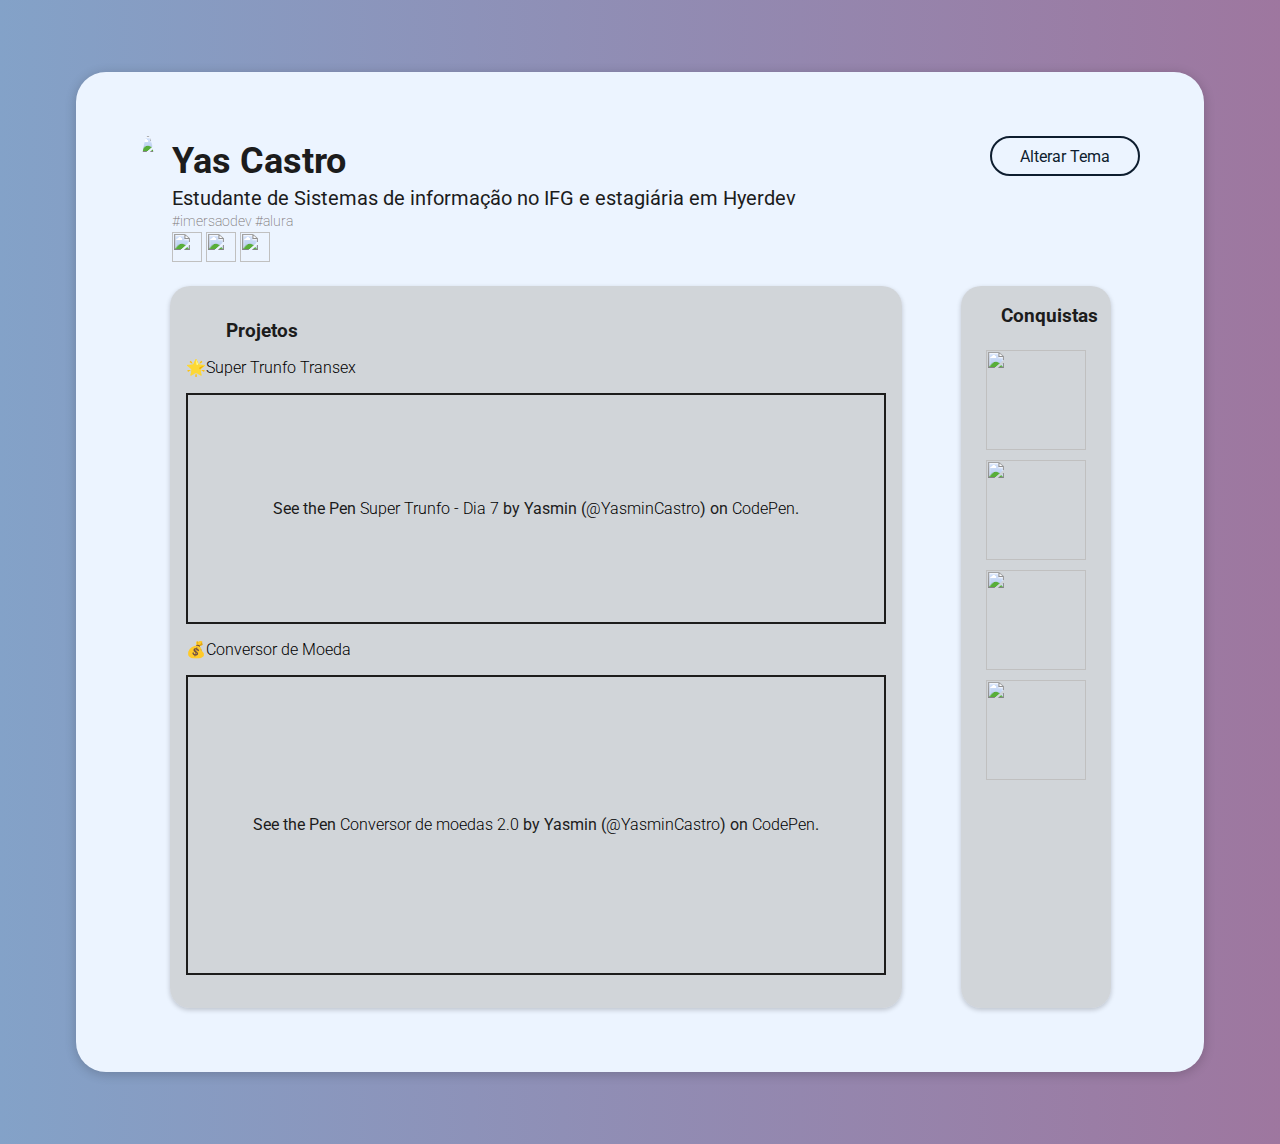
==== scr/index.html @ d39a0a99 "new layout" ====
<!DOCTYPE html>
<html lang="pt-BR">
  <head>
    <meta charset="UTF-8" />
    <meta http-equiv="X-UA-Compatible" content="IE=edge" />
    <meta name="viewport" content="width=device-width, initial-scale=1.0" />
    <title>Portfólio</title>
    <link
      rel="icon"
      href="https://img-premium.flaticon.com/png/512/5570/premium/5570629.png?token=exp=1632416265~hmac=c5d875f7b06cf9c8c4b303e4104bb0dc"
    />
    <link rel="stylesheet" href="index.css" />
    <script src="index.css"></script>
  </head>
  <body>
    <div class="container">
      <header class="cabecalho">
        <div class="perfil">
          <img
            class="perfil-foto"
            src="https://avatars.githubusercontent.com/u/62770317?v=4"
          />
          <div class="titulo">
            <h1>Yas Castro</h1>
            <h3>
              Estudante de Sistemas de informação no IFG e estagiária em Hyerdev
            </h3>
            <p>#imersaodev #alura</p>
            <a href="https://github.com/yasmincastro" target="_blank"
              ><img class="icones"
              src="https://cdn2.iconfinder.com/data/icons/font-awesome/1792/github-512.png"
              "></a
            >
            <a
              href="https://www.linkedin.com/in/yasmin-castro-b579451b8"
              target="_blank"
              ><img
                class="icones"
                src="https://cdn3.iconfinder.com/data/icons/picons-social/57/51-linkedin-512.png"
            /></a>
            <a href="https://instagram.com/yascastrosss" target="_blank"
              ><img
                class="icones"
                src="https://cdn4.iconfinder.com/data/icons/picons-social/57/38-instagram-3-512.png"
            /></a>
          </div>
        </div>
        <div><button onclick="mudaTema()">Alterar Tema</button></div>
      </header>

      <!-- Icones redes sociais -->

      <main class="boxes">
        <div class="projetos-box">
          <div class="projetos">
            <ul>
              <h3>Projetos</h3>
            </ul>
            <li>
              <a
                href="https://yasmincastro-super-trunfo-transex.vercel.app"
                target="_blank"
                >🌟Super Trunfo Transex</a
              >
              <p
                class="codepen"
                data-height="231"
                data-default-tab="html,result"
                data-slug-hash="PojaqYp"
                data-user="YasminCastro"
                style="
                  height: 231px;
                  box-sizing: border-box;
                  display: flex;
                  align-items: center;
                  justify-content: center;
                  border: 2px solid;
                  margin: 1em 0;
                  padding: 1em;
                "
              >
                <span
                  >See the Pen
                  <a href="https://codepen.io/YasminCastro/pen/PojaqYp">
                    Super Trunfo - Dia 7</a
                  >
                  by Yasmin (<a href="https://codepen.io/YasminCastro"
                    >@YasminCastro</a
                  >) on <a href="https://codepen.io">CodePen</a>.</span
                >
              </p>
              <script
                async
                src="https://cpwebassets.codepen.io/assets/embed/ei.js"
              ></script>
            </li>
            <li>
              <a
                href="https://yasmincastro-conversor-de-moeda.vercel.app"
                target="_blank"
                >💰Conversor de Moeda</a
              >
              <p
                class="codepen"
                data-height="300"
                data-default-tab="html,result"
                data-slug-hash="RwgQKzr"
                data-user="YasminCastro"
                style="
                  height: 300px;
                  box-sizing: border-box;
                  display: flex;
                  align-items: center;
                  justify-content: center;
                  border: 2px solid;
                  margin: 1em 0;
                  padding: 1em;
                "
              >
                <span
                  >See the Pen
                  <a href="https://codepen.io/YasminCastro/pen/RwgQKzr">
                    Conversor de moedas 2.0
                  </a>
                  by Yasmin (<a href="https://codepen.io/YasminCastro"
                    >@YasminCastro</a
                  >) on <a href="https://codepen.io">CodePen</a>.</span
                >
              </p>
              <script
                async
                src="https://cpwebassets.codepen.io/assets/embed/ei.js"
              ></script>
            </li>
          </div>
        </div>
        <div class="conquistas-box">
          <div class="conquistas">
            <ul>
              <h3>Conquistas</h3>
            </ul>
            <li>
              <a
                href="https://yasmincastro-mentalista.vercel.app"
                target="_blank"
                ><img
                  class="icones-conquistas"
                  src="https://lh5.googleusercontent.com/VNrhE3uX1GQN04pCzcDXY8zwlblaCDK-Eu2Of7526P_6fmfaQ4oSbw6vAPsyvTUqAUHZ_I9F3bJ7MlVPddYF=w1278-h926"
                />
              </a>
            </li>
            <li>
              <a
                href="https://yasmincastro-tabelha-de-classificacao.vercel.app"
                target="_blank"
                ><img
                  class="icones-conquistas"
                  src="https://lh3.googleusercontent.com/BfP6IJvx095xXUJYUOP6dyiw9hP4eA2v6KPf9ShgYW6DySVlplFuqYUwOZsItrRkDgDa8YKd7voGda-zgxAA=w1278-h926"
                />
              </a>
            </li>
            <li>
              <a
                href="https://yasmincastro-calculadora-media.vercel.app"
                target="_blank"
                ><img
                  class="icones-conquistas"
                  src="https://lh4.googleusercontent.com/wS8spf2QWDyvSzMVixmZZIgHiVnlNT4xEnQS7ArpE7oGkxkilw1j-a2WOLUnuiHoaT8R-4_o2SscsSSFhxRM=w1278-h926"
                />
              </a>
            </li>
            <li>
              <a
                href="https://yasmincastro-conversor-de-temperatura.vercel.app"
                target="_blank"
              >
                <img
                  class="icones-conquistas"
                  src="https://cdn-icons-png.flaticon.com/512/5691/5691168.png"
              /></a>
            </li>
          </div>
        </div>
      </main>
    </div>
  </body>
</html>
---- scr/index.css ----
@import url("https://fonts.googleapis.com/css2?family=Roboto:wght@100;300;400;700&display=swap");

body {
  background: linear-gradient(
    90deg,
    rgba(50, 101, 164, 0.6054796918767507) 0%,
    rgba(82, 12, 84, 0.56) 100%
  );

  font-family: "Roboto", sans-serif;
  display: flex;
  justify-content: center;
}

.container {
  background: #ecf4ff;
  margin: 64px;
  width: 1000px;
  border-radius: 30px;
  box-shadow: 0 2px 12px rgba(0, 0, 0, 0.2);
  color: #1c1c1c;
  padding: 64px;
}

.cabecalho {
  display: flex;
  justify-content: space-between;
}
.perfil {
  display: flex;
}

.cabecalho button {
  border-radius: 100px;
  border: 2px solid #0e1d2f;
  align-self: flex-end;
  width: 150px;
  height: 40px;
  background-color: #ecf4ff;
  font-family: Roboto;
  font-size: 16px;
  font-weight: 400;
  color: #0e1d2f;
  padding: 8px 16px;
  cursor: pointer;
}

.perfil-foto {
  border-radius: 100%;
  max-height: 160px;
  box-shadow: (0px 4px 4px rgba(0, 0, 0, 0.25));
}

.titulo {
  margin-left: 16px;
}

.titulo h1 {
  font-weight: 700;
  font-size: 36px;
  margin: 4px;
  margin-left: 0;
}

.titulo h3 {
  font-size: 20px;
  font-weight: 400;
  margin: 1px;
  margin-left: 0;
}

.titulo p {
  font-size: 14px;
  color: #7c7777;
  margin: 3px;
  margin-left: 0;
  font-weight: 200;
}

.icones {
  width: 30px;
  height: 30px;
}

.projetos-box {
  margin-top: 20px;
  background-color: rgba(192, 192, 192, 0.6);
  border-radius: 20px;
  box-shadow: 0 2px 5px rgba(0, 0, 0, 0.2);
}

.projetos {
  display: flex;
  flex-direction: column;
  justify-items: center;
  padding: 1.1rem 1rem;
  border-radius: 20px;
  width: 700px;
}

.projetos a {
  text-decoration: none;
  font-weight: 300;
  color: black;
}

.projetos a:hover {
  color: #3265a499;
  font-size: 17px;
}

.projetos h3 {
  margin: 0;
  font-weight: 700;
}

ul,
li {
  list-style: none;
}

.conquistas-box {
  margin-top: 20px;
  background-color: rgba(192, 192, 192, 0.6);
  border-radius: 20px;
  box-shadow: 0 2px 5px rgba(0, 0, 0, 0.2);
  width: 150px;
  display: flex;
}

.boxes {
  display: flex;
  justify-content: space-around;
  height: 1000;
}

.icones-conquistas {
  width: 100px;
  height: 100px;
  margin: 5px;
  margin-left: 25px;
}
.icones-conquistas:hover {
  width: 110px;
  height: 110px;
}

.dark .container {
  background: #333439;
}
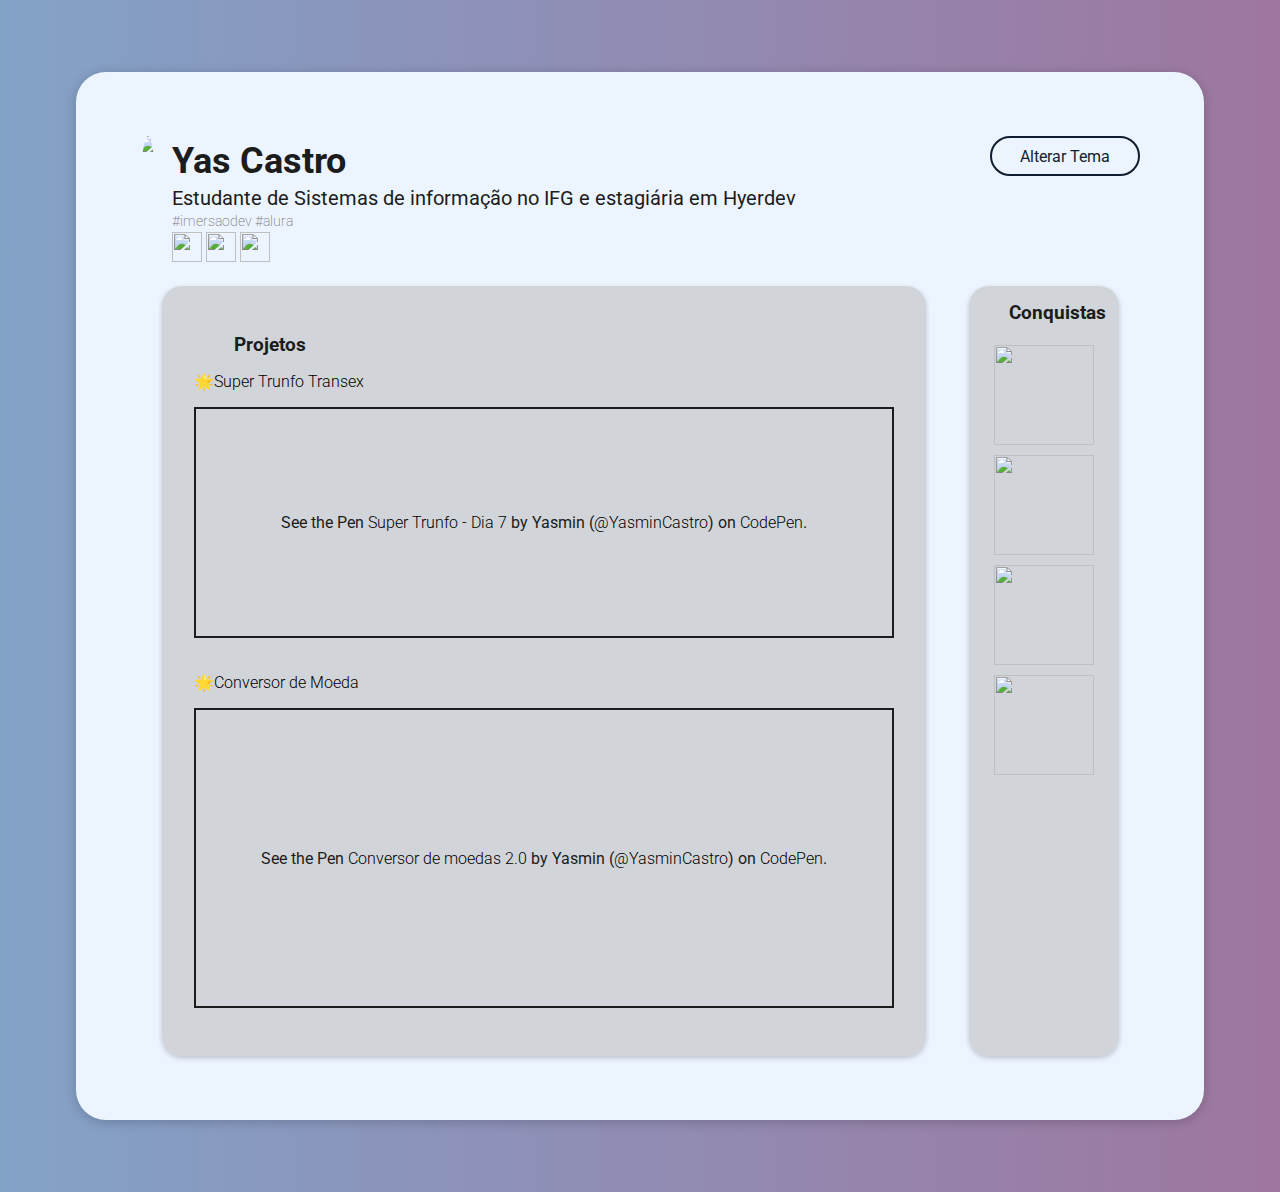
==== commit bf5be7c5: "refactor: dark mode added" ====
--- a/scr/index.html
+++ b/scr/index.html
@@ -10,7 +10,7 @@
       href="https://img-premium.flaticon.com/png/512/5570/premium/5570629.png?token=exp=1632416265~hmac=c5d875f7b06cf9c8c4b303e4104bb0dc"
     />
     <link rel="stylesheet" href="index.css" />
-    <script src="index.css"></script>
+    <script src="index.js"></script>
   </head>
   <body>
     <div class="container">
@@ -94,11 +94,12 @@
                 src="https://cpwebassets.codepen.io/assets/embed/ei.js"
               ></script>
             </li>
+            <br />
             <li>
               <a
                 href="https://yasmincastro-conversor-de-moeda.vercel.app"
                 target="_blank"
-                >💰Conversor de Moeda</a
+                >🌟Conversor de Moeda</a
               >
               <p
                 class="codepen"
@@ -145,7 +146,7 @@
                 target="_blank"
                 ><img
                   class="icones-conquistas"
-                  src="https://lh5.googleusercontent.com/VNrhE3uX1GQN04pCzcDXY8zwlblaCDK-Eu2Of7526P_6fmfaQ4oSbw6vAPsyvTUqAUHZ_I9F3bJ7MlVPddYF=w1278-h926"
+                  src="https://cdn-icons-png.flaticon.com/512/1818/1818948.png"
                 />
               </a>
             </li>
@@ -155,7 +156,7 @@
                 target="_blank"
                 ><img
                   class="icones-conquistas"
-                  src="https://lh3.googleusercontent.com/BfP6IJvx095xXUJYUOP6dyiw9hP4eA2v6KPf9ShgYW6DySVlplFuqYUwOZsItrRkDgDa8YKd7voGda-zgxAA=w1278-h926"
+                  src="https://img-premium.flaticon.com/png/512/3295/premium/3295461.png?token=exp=1632492401~hmac=af42ed5f8bba59283722fb84eafbcc29"
                 />
               </a>
             </li>
@@ -165,7 +166,7 @@
                 target="_blank"
                 ><img
                   class="icones-conquistas"
-                  src="https://lh4.googleusercontent.com/wS8spf2QWDyvSzMVixmZZIgHiVnlNT4xEnQS7ArpE7oGkxkilw1j-a2WOLUnuiHoaT8R-4_o2SscsSSFhxRM=w1278-h926"
+                  src="https://cdn-icons-png.flaticon.com/512/1046/1046385.png"
                 />
               </a>
             </li>
--- a/scr/index.css
+++ b/scr/index.css
@@ -93,7 +93,7 @@
   display: flex;
   flex-direction: column;
   justify-items: center;
-  padding: 1.1rem 1rem;
+  padding: 32px;
   border-radius: 20px;
   width: 700px;
 }
@@ -128,6 +128,11 @@
   display: flex;
 }
 
+.conquistas h3 {
+  margin-block-end: 0px;
+  margin-block-start: 0px;
+}
+
 .boxes {
   display: flex;
   justify-content: space-around;
@@ -145,6 +150,43 @@
   height: 110px;
 }
 
+.dark {
+  background: rgb(50, 101, 164);
+  background: linear-gradient(
+    90deg,
+    rgba(50, 101, 164, 1) 0%,
+    rgba(82, 12, 84, 1) 100%
+  );
+}
+
 .dark .container {
   background: #333439;
+  color: #f7f7f7;
 }
+
+.dark p {
+  color: #b0a9a9;
+}
+
+.dark .conquistas-box {
+  background-color: #686b75;
+}
+
+.dark .projetos {
+  background-color: #686b75;
+}
+
+.dark a {
+  color: #f7f7f7;
+}
+
+.dark .projetos a:hover {
+  color: #99c7ff;
+  font-size: 17px;
+}
+
+.dark .cabecalho button {
+  background: #1c1c1c;
+  color: #f7f7f7;
+  border: 2px solid #f7f7f7;
+}
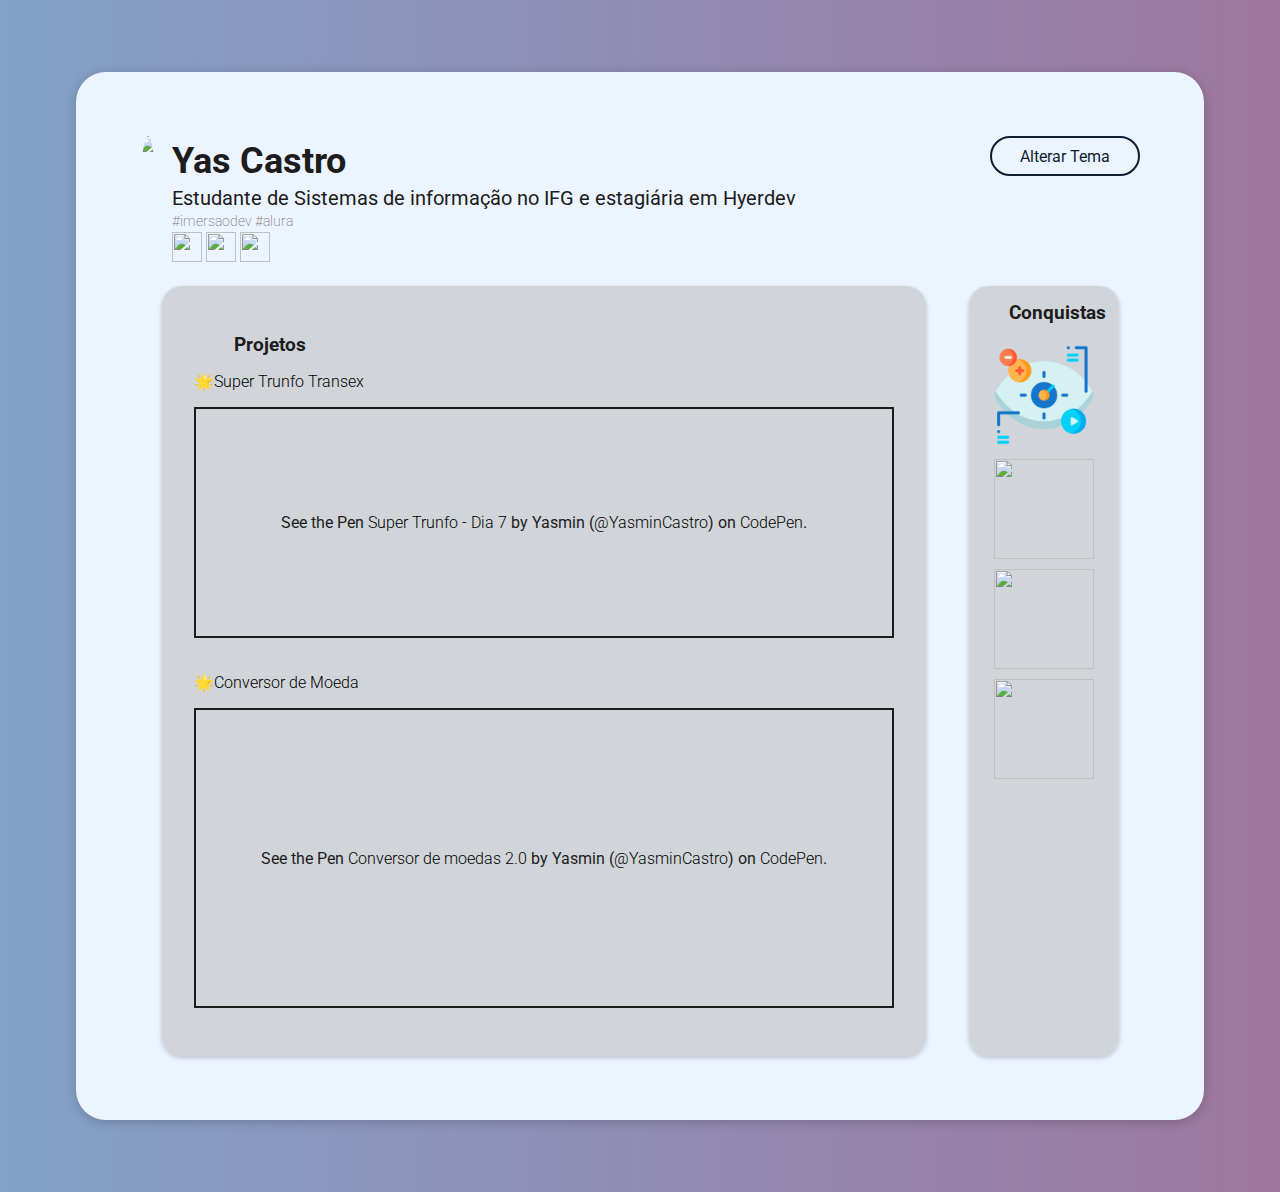
==== commit 9e227d4a: "new mentalista icon" ====
--- a/scr/index.html
+++ b/scr/index.html
@@ -1,7 +1,7 @@
 <!DOCTYPE html>
 <html lang="pt-BR">
   <head>
-    <meta charset="UTF-8" />
+     <meta charset="UTF-8" />
     <meta http-equiv="X-UA-Compatible" content="IE=edge" />
     <meta name="viewport" content="width=device-width, initial-scale=1.0" />
     <title>Portfólio</title>
@@ -142,11 +142,11 @@
             </ul>
             <li>
               <a
-                href="https://yasmincastro-mentalista.vercel.app"
+                href="./projetos/mentalista.html"
                 target="_blank"
                 ><img
                   class="icones-conquistas"
-                  src="https://cdn-icons-png.flaticon.com/512/1818/1818948.png"
+                  src="/scr/images/mentalista icon.png"
                 />
               </a>
             </li>
@@ -156,7 +156,7 @@
                 target="_blank"
                 ><img
                   class="icones-conquistas"
-                  src="https://img-premium.flaticon.com/png/512/3295/premium/3295461.png?token=exp=1632492401~hmac=af42ed5f8bba59283722fb84eafbcc29"
+                  src="https://img-premium.flaticon.com/png/512/3948/premium/3948812.png?token=exp=1632495697~hmac=3bef71f1aa165fff2be1e4350cad3212"
                 />
               </a>
             </li>
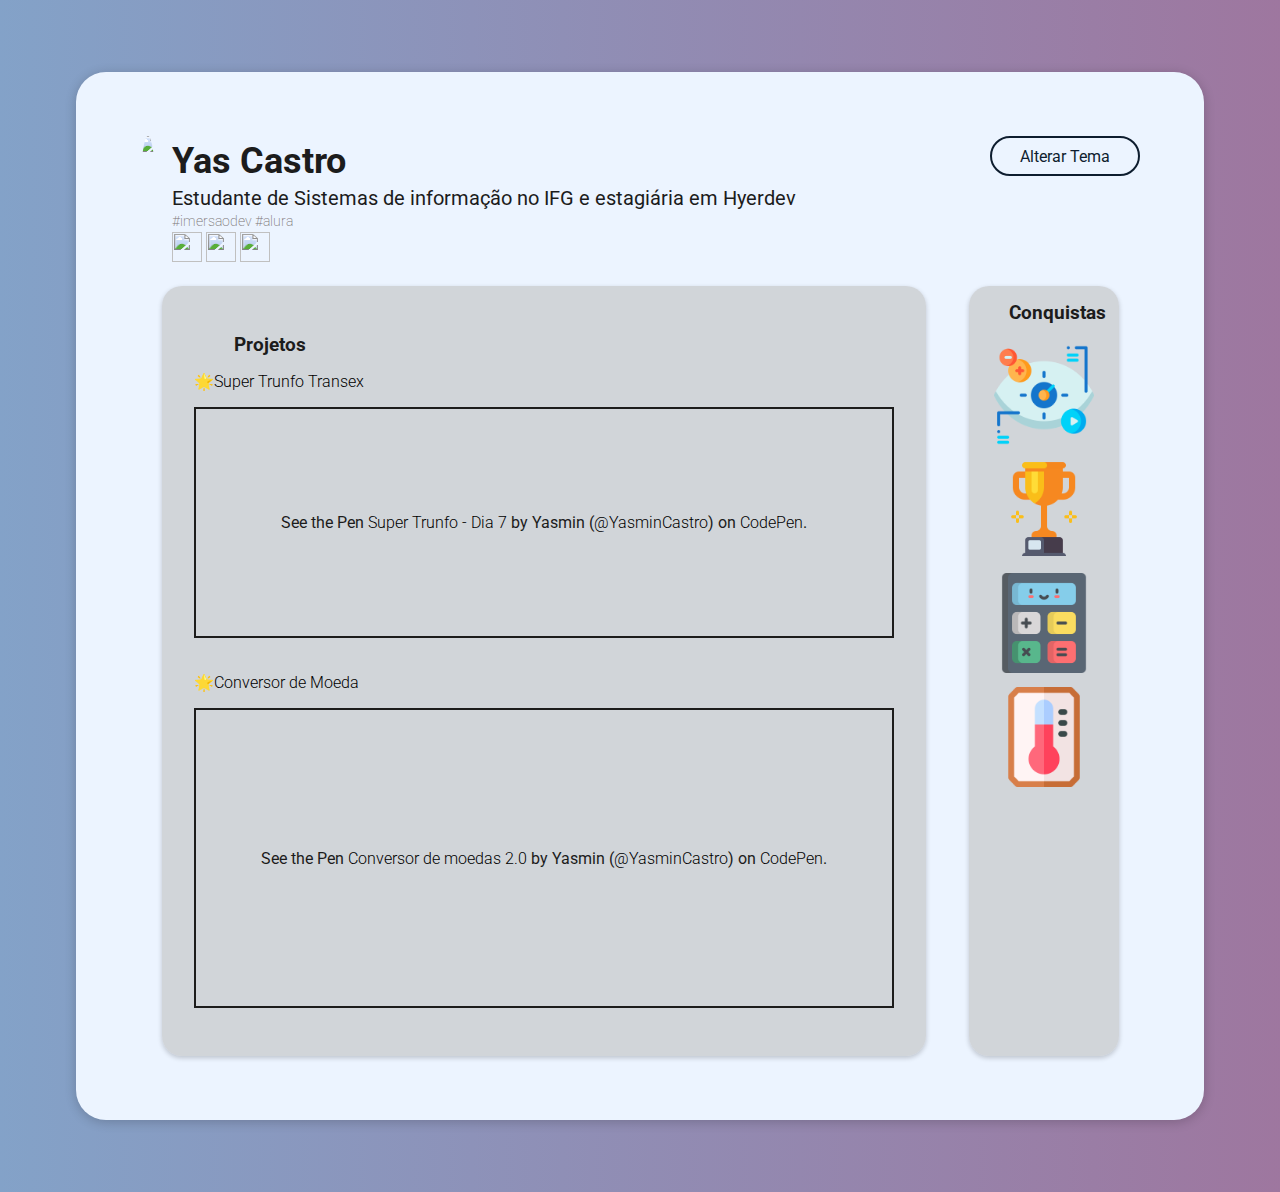
==== commit a98954ed: "refactor: add all projects" ====
--- a/scr/index.html
+++ b/scr/index.html
@@ -58,7 +58,7 @@
             </ul>
             <li>
               <a
-                href="https://yasmincastro-super-trunfo-transex.vercel.app"
+                href="./projetos/super-trunfo.html"
                 target="_blank"
                 >🌟Super Trunfo Transex</a
               >
@@ -97,7 +97,7 @@
             <br />
             <li>
               <a
-                href="https://yasmincastro-conversor-de-moeda.vercel.app"
+                href="./projetos/conversor-de-moedas.html"
                 target="_blank"
                 >🌟Conversor de Moeda</a
               >
@@ -146,38 +146,38 @@
                 target="_blank"
                 ><img
                   class="icones-conquistas"
-                  src="/scr/images/mentalista icon.png"
+                  src="./images/mentalista icon.png"
                 />
               </a>
             </li>
             <li>
               <a
-                href="https://yasmincastro-tabelha-de-classificacao.vercel.app"
+                href="./projetos/tabela-de-classificacao.html"
                 target="_blank"
                 ><img
                   class="icones-conquistas"
-                  src="https://img-premium.flaticon.com/png/512/3948/premium/3948812.png?token=exp=1632495697~hmac=3bef71f1aa165fff2be1e4350cad3212"
+                  src="./images/tabela icon.png"
                 />
               </a>
             </li>
             <li>
               <a
-                href="https://yasmincastro-calculadora-media.vercel.app"
+                href="./projetos/calculadora-de-media.html"
                 target="_blank"
                 ><img
                   class="icones-conquistas"
-                  src="https://cdn-icons-png.flaticon.com/512/1046/1046385.png"
+                  src="./images/calculadora icon.png"
                 />
               </a>
             </li>
             <li>
               <a
-                href="https://yasmincastro-conversor-de-temperatura.vercel.app"
+                href="./projetos/conversor-de-temperatura.html"
                 target="_blank"
               >
                 <img
                   class="icones-conquistas"
-                  src="https://cdn-icons-png.flaticon.com/512/5691/5691168.png"
+                  src="./images/temperatura icon.png"
               /></a>
             </li>
           </div>
